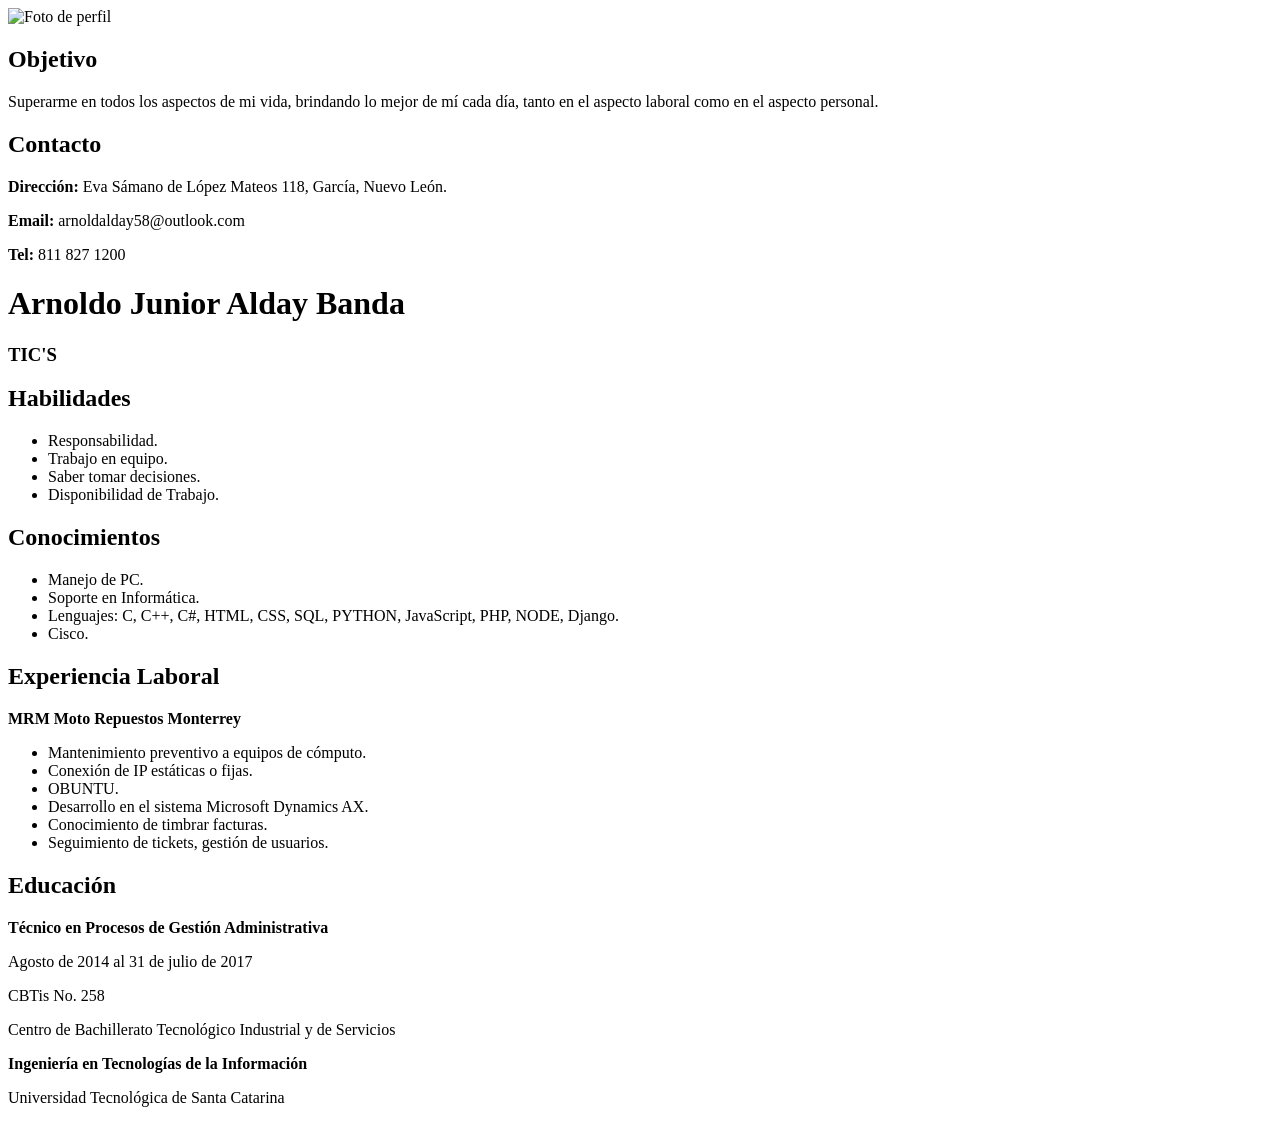
==== index.html @ f8d6c74e "Add files via upload" ====
<!DOCTYPE html>
<html lang="es">
<head>
  <meta charset="UTF-8">
  <meta name="viewport" content="width=device-width, initial-scale=1.0">
  <title>CV Arnoldo Junior Alday Banda</title>
  <link rel="stylesheet" href="styles.css">
</head>
<body>
  <div class="cv-container">
    <aside class="left-panel">
      <img src="foto.jpg" alt="Foto de perfil" class="profile-pic">
      <section class="section objetivo">
        <h2>Objetivo</h2>
        <p>Superarme en todos los aspectos de mi vida, brindando lo mejor de mí cada día, tanto en el aspecto laboral como en el aspecto personal.</p>
      </section>
      <section class="section contacto">
        <h2>Contacto</h2>
        <p><strong>Dirección:</strong> Eva Sámano de López Mateos 118, García, Nuevo León.</p>
        <p><strong>Email:</strong> arnoldalday58@outlook.com</p>
        <p><strong>Tel:</strong> 811 827 1200</p>
      </section>
    </aside>

    <main class="right-panel">
      <h1>Arnoldo Junior Alday Banda</h1>
      <h3>TIC'S</h3>

      <section class="section habilidades">
        <h2>Habilidades</h2>
        <ul>
          <li>Responsabilidad.</li>
          <li>Trabajo en equipo.</li>
          <li>Saber tomar decisiones.</li>
          <li>Disponibilidad de Trabajo.</li>
        </ul>
      </section>

      <section class="section conocimientos">
        <h2>Conocimientos</h2>
        <ul>
          <li>Manejo de PC.</li>
          <li>Soporte en Informática.</li>
          <li>Lenguajes: C, C++, C#, HTML, CSS, SQL, PYTHON, JavaScript, PHP, NODE, Django.</li>
          <li>Cisco.</li>
        </ul>
      </section>

      <section class="section experiencia">
        <h2>Experiencia Laboral</h2>
        <p><strong>MRM Moto Repuestos Monterrey</strong></p>
        <ul>
          <li>Mantenimiento preventivo a equipos de cómputo.</li>
          <li>Conexión de IP estáticas o fijas.</li>
          <li>OBUNTU.</li>
          <li>Desarrollo en el sistema Microsoft Dynamics AX.</li>
          <li>Conocimiento de timbrar facturas.</li>
          <li>Seguimiento de tickets, gestión de usuarios.</li>
        </ul>
      </section>

      <section class="section educacion">
        <h2>Educación</h2>
        <p><strong>Técnico en Procesos de Gestión Administrativa</strong></p>
        <p>Agosto de 2014 al 31 de julio de 2017</p>
        <p>CBTis No. 258</p>
        <p>Centro de Bachillerato Tecnológico Industrial y de Servicios</p>
        <p><strong>Ingeniería en Tecnologías de la Información</strong></p>
        <p>Universidad Tecnológica de Santa Catarina</p>
      </section>
    </main>
  </div>
</body>
</html>
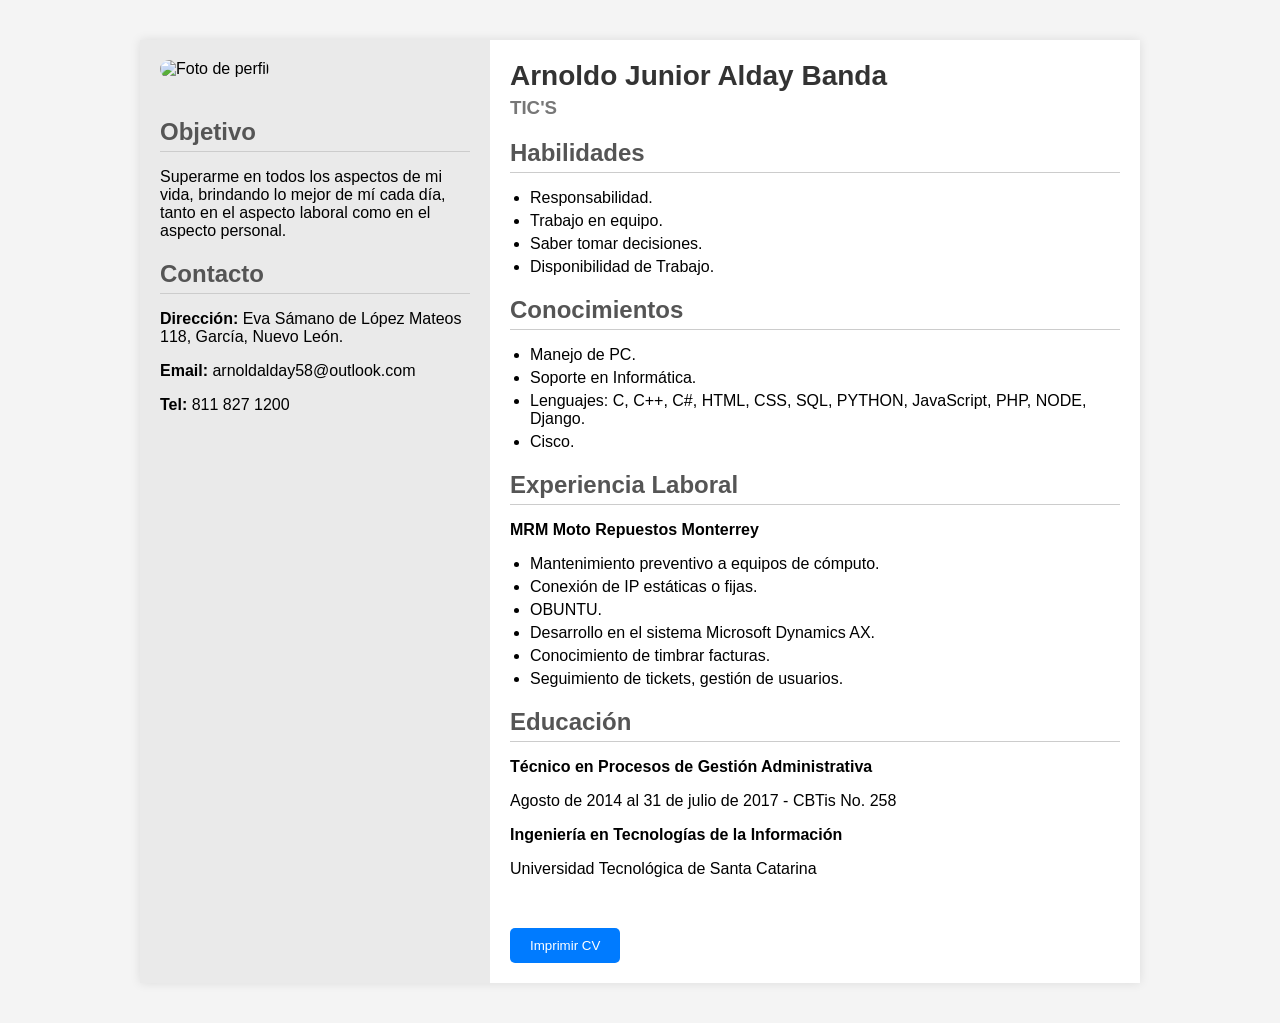
==== commit 7ce58c8b: "Add files via upload" ====
--- a/index.html
+++ b/index.html
@@ -9,7 +9,7 @@
 <body>
   <div class="cv-container">
     <aside class="left-panel">
-      <img src="foto.jpg" alt="Foto de perfil" class="profile-pic">
+      <img src="imagenes/Captura de pantalla 2025-05-22 212611.png" alt="Foto de perfil" class="profile-pic">
       <section class="section objetivo">
         <h2>Objetivo</h2>
         <p>Superarme en todos los aspectos de mi vida, brindando lo mejor de mí cada día, tanto en el aspecto laboral como en el aspecto personal.</p>
@@ -62,13 +62,15 @@
       <section class="section educacion">
         <h2>Educación</h2>
         <p><strong>Técnico en Procesos de Gestión Administrativa</strong></p>
-        <p>Agosto de 2014 al 31 de julio de 2017</p>
-        <p>CBTis No. 258</p>
-        <p>Centro de Bachillerato Tecnológico Industrial y de Servicios</p>
+        <p>Agosto de 2014 al 31 de julio de 2017 - CBTis No. 258</p>
         <p><strong>Ingeniería en Tecnologías de la Información</strong></p>
         <p>Universidad Tecnológica de Santa Catarina</p>
       </section>
+
+      <button onclick="imprimirCV()" class="print-button">Imprimir CV</button>
     </main>
   </div>
+
+  <script src="script.js"></script>
 </body>
 </html>
--- a/styles.css
+++ b/styles.css
@@ -0,0 +1,77 @@
+body {
+    font-family: Arial, sans-serif;
+    margin: 0;
+    background-color: #f4f4f4;
+  }
+  
+  .cv-container {
+    display: flex;
+    max-width: 1000px;
+    margin: 40px auto;
+    background: #fff;
+    box-shadow: 0 0 10px rgba(0,0,0,0.1);
+  }
+  
+  .left-panel {
+    width: 35%;
+    background-color: #eaeaea;
+    padding: 20px;
+    box-sizing: border-box;
+  }
+  
+  .right-panel {
+    width: 65%;
+    padding: 20px;
+    box-sizing: border-box;
+  }
+  
+  .profile-pic {
+    width: 100%;
+    border-radius: 10px;
+    margin-bottom: 20px;
+  }
+  
+  .section {
+    margin-bottom: 20px;
+  }
+  
+  h1 {
+    margin: 0;
+    font-size: 28px;
+    color: #333;
+  }
+  
+  h2 {
+    color: #555;
+    border-bottom: 1px solid #ccc;
+    padding-bottom: 5px;
+    margin-bottom: 10px;
+  }
+  
+  h3 {
+    margin-top: 5px;
+    color: #777;
+  }
+  
+  ul {
+    padding-left: 20px;
+  }
+  
+  ul li {
+    margin-bottom: 5px;
+  }
+  
+  .print-button {
+    margin-top: 30px;
+    padding: 10px 20px;
+    background-color: #007bff;
+    color: white;
+    border: none;
+    cursor: pointer;
+    border-radius: 5px;
+  }
+  
+  .print-button:hover {
+    background-color: #0056b3;
+  }
+  
